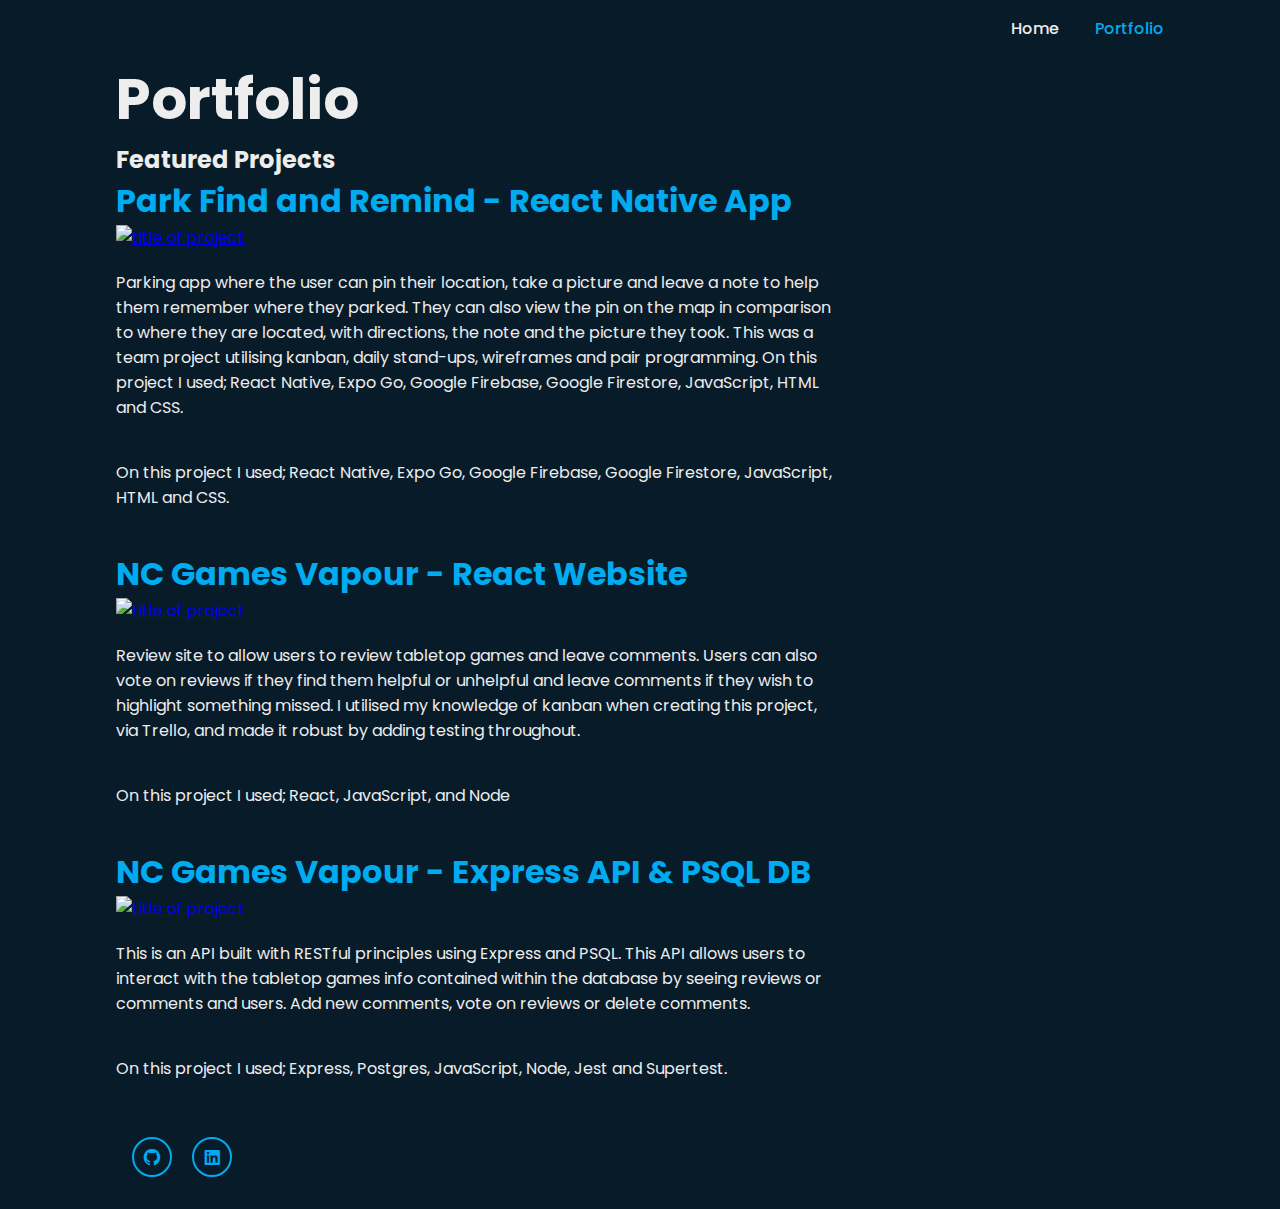
==== portfolio.html @ 78762bb5 "added projects divs with text" ====
<!DOCTYPE html>
<html lang="en">
  <head>
    <meta charset="UTF-8" />
    <meta http-equiv="X-UA-Compatible" content="IE=edge" />
    <meta name="viewport" content="width=device-width, initial-scale=1.0" />
    <title>Dave B | Portfolio</title>
    <link rel="stylesheet" href="style.css" />
    <link
      href="https://unpkg.com/boxicons@2.1.4/css/boxicons.min.css"
      rel="stylesheet"
    />
  </head>

  <body class="grid-container">
    <header class="header menu-top-item">
      <nav class="navbar">
        <a href="./index.html">Home</a>
        <a href="./portfolio.html" class="left-margin active">Portfolio</a>
      </nav>
    </header>

    <div class="home-content main-content-item">
      <h1>Portfolio</h1>
      <h2>Featured Projects</h2>

      <!-- project 1 -->
      <div>
        <h3>Park Find and Remind - React Native App</h3>
        <a href="#">
          <img src="#" alt="title of project" />
        </a>
        <p>
          Parking app where the user can pin their location, take a picture and
          leave a note to help them remember where they parked. They can also
          view the pin on the map in comparison to where they are located, with
          directions, the note and the picture they took. This was a team
          project utilising kanban, daily stand-ups, wireframes and pair
          programming. On this project I used; React Native, Expo Go, Google
          Firebase, Google Firestore, JavaScript, HTML and CSS.
        </p>
        <p>
          On this project I used; React Native, Expo Go, Google Firebase, Google
          Firestore, JavaScript, HTML and CSS.
        </p>
      </div>

      <!-- project 2 -->
      <div>
        <h3>NC Games Vapour - React Website</h3>
        <a href="#">
          <img src="#" alt="title of project" />
        </a>
        <p>
          Review site to allow users to review tabletop games and leave
          comments. Users can also vote on reviews if they find them helpful or
          unhelpful and leave comments if they wish to highlight something
          missed. I utilised my knowledge of kanban when creating this project,
          via Trello, and made it robust by adding testing throughout.
        </p>
        <p>On this project I used; React, JavaScript, and Node</p>
      </div>

      <!-- project 3 -->
      <div>
        <h3>NC Games Vapour - Express API & PSQL DB</h3>
        <a href="#">
          <img src="#" alt="title of project" />
        </a>
        <p>
          This is an API built with RESTful principles using Express and PSQL.
          This API allows users to interact with the tabletop games info
          contained within the database by seeing reviews or comments and users.
          Add new comments, vote on reviews or delete comments.
        </p>
        <p>
          On this project I used; Express, Postgres, JavaScript, Node, Jest and
          Supertest.
        </p>
      </div>

      <!-- project info skeleton for ease of project updating below
      <div>
        <h3>Title of project</h3>
        <a href="#">
          <img src="#" alt="title of project" />
        </a>
        <p>here is the description of the project</p>
        <p>list of the tech</p>
      </div>
    </div> -->

    <footer class="home-sci footer-item">
      <a href="https://github.com/Cloud-Monkey" class="right-margin"
        ><i class="bx bxl-github"></i
      ></a>
      <a href="https://www.linkedin.com/in/david-brown-b32679ba/"
        ><i class="bx bxl-linkedin-square"></i
      ></a>
    </footer>
  </body>
</html>
---- style.css ----
@import url('https://fonts.googleapis.com/css2?family=Poppins:wght@300;400;500;600;700;800;900&display=swap');

html {
    display: flex;
    justify-content: center;
}

* {
    margin: 0;
    padding: 0;
    box-sizing: border-box;
    font-family: 'Poppins', sans-serif;
}

body {
    max-width: 1080px;
    background: #081b29;
    color: #ededed;
}

.header {
    width: 100%;
    padding: 1rem;
    background: transparent;
    display: flex;
    justify-content: right;
    align-items: center;
    z-index: 100;
}

.navbar a {
    font-size: 1rem;
    color: #ededed;
    text-decoration: none;
    font-weight: 500;
    transition: .3s;
    
}

.navbar a:hover,
.navbar a.active {
    color: #00abf0;
}

.home-content h1 {
    font-size: 3.5rem;
    font-weight: 700;
}

.home-content h3 {
    font-size: 2rem;
    font-weight: 700;
    color: #00abf0;
}

.home-content p {
    font-size: 1rem;
    margin: 1.25rem 0 2.5rem;
}

.home-sci {
    padding: 1rem;
}

.home-sci a {
    position: relative;
    display: inline-flex;
    justify-content: center;
    align-items: center;
    width: 2.5rem;
    height: 2.5rem;
    background: transparent;
    border: 2px solid #00abf0;
    border-radius: 50%;
    font-size: 1.25rem;
    color: #00abf0;
    text-decoration: none;
    z-index: 1;
    overflow: hidden;
    transition: .5s;
}

.home-sci a:hover {
    color: #081b29;
}

.home-sci a::before {
    content: '';
    position: absolute;
    top: 0;
    left: 0;
    width: 0;
    height: 100%;
    background: #00abf0;
    z-index: -1;
    transition: .5s;
}

.home-sci a:hover::before {
    width: 100%;
}

.circle-container {
    display: flex;
    justify-content: center;
    align-items: center;
}
  
.circle {
    width: fit-content;
    border-radius: 50%;
    overflow: hidden;
}
  
.circle img {
    width: 100%;
    height: 100%;
    object-fit: cover;
}

.right-margin {
    margin-right: 1rem;
}

.left-margin {
    margin-left: 2rem;
}

.menu-top-item { grid-area: menu-top; }

.main-content-item { 
    grid-area: main-content;
    padding: 0 1rem 1rem 1rem;
}

.right-pic-item { 
    grid-area: right-pic;
}

.footer-item { grid-area: footer; }

.grid-container {
  display: grid;
  grid-template-columns: 70% 30%;
  grid-template-areas:
    'menu-top menu-top'
    'main-content right-pic'
    'footer footer';
}

.portfolio-grid-container {
    display: grid;
    grid-template-columns: 100%;
    grid-template-areas:
      'menu-top'
      'main-content'
      'footer';
  }

@media only screen and (max-width: 600px) {
    .grid-container {
        grid-template-columns: 100%;
        grid-template-areas:
          'menu-top'
          'main-content'
          'right-pic'
          'footer';
    }

    .circle {
        width: 70%;
    }

    .home-content h1 {
        font-size: 2rem;
    }

    .home-content h3 {
        font-size: 1.25rem;
    }

    .home-sci {
        display: flex;
        justify-content: center;
    }
}
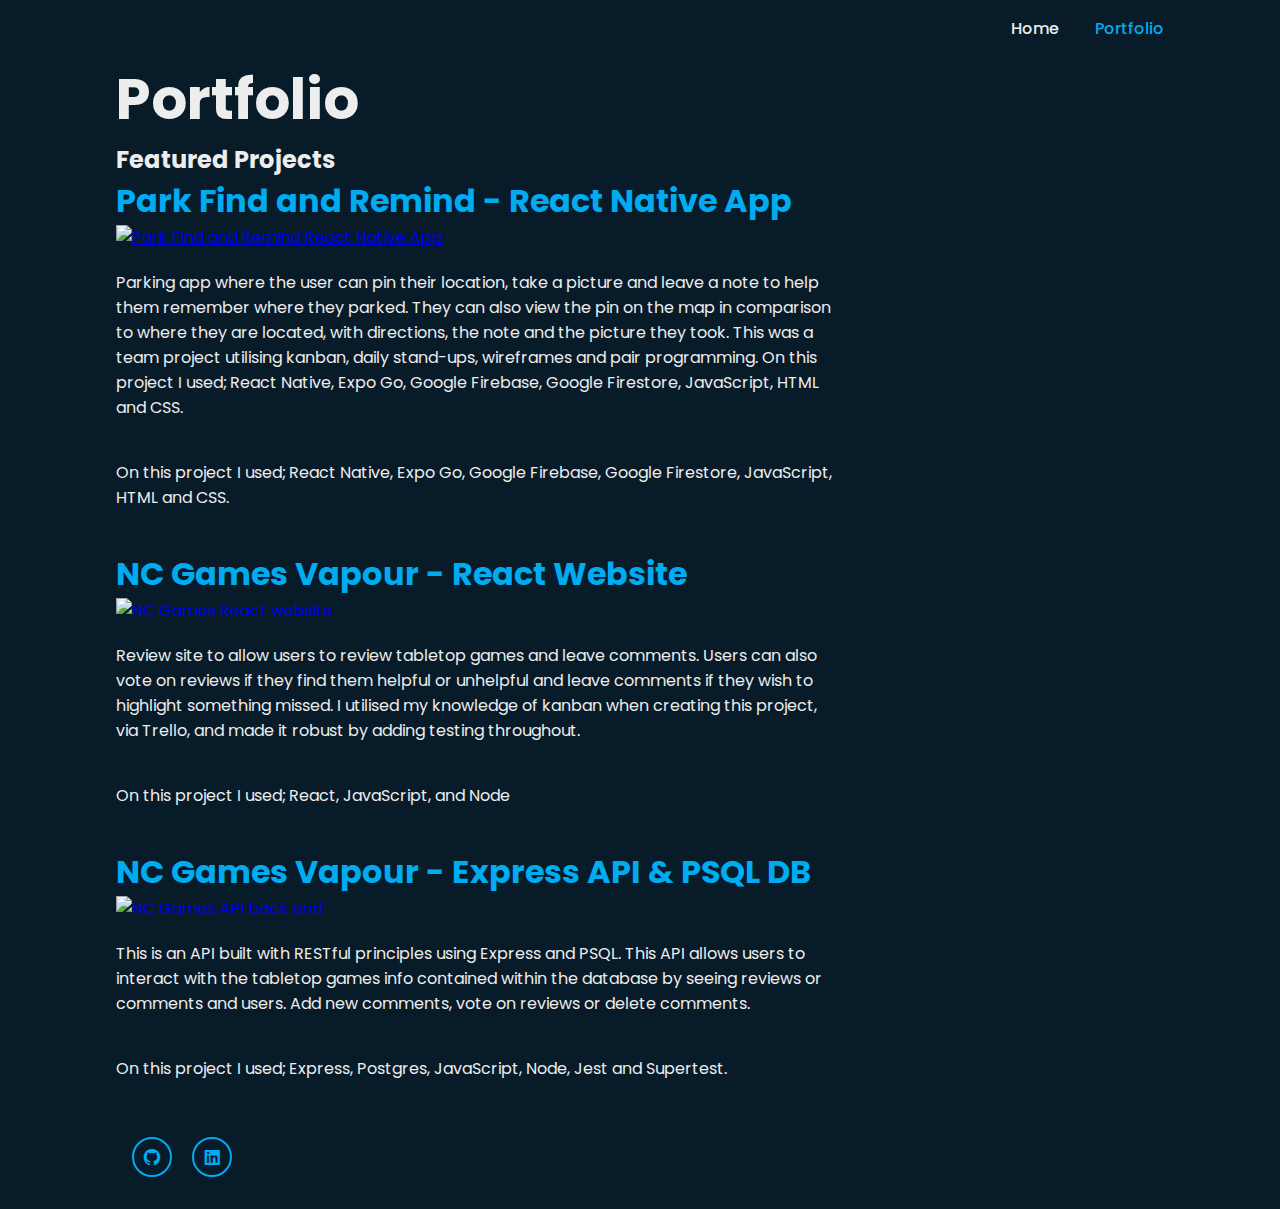
==== commit 41c149f2: "added project github links" ====
--- a/portfolio.html
+++ b/portfolio.html
@@ -27,8 +27,8 @@
       <!-- project 1 -->
       <div>
         <h3>Park Find and Remind - React Native App</h3>
-        <a href="#">
-          <img src="#" alt="title of project" />
+        <a href="https://github.com/differently-wired/park-finder">
+          <img src="#" alt="Park Find and Remind React Native App" />
         </a>
         <p>
           Parking app where the user can pin their location, take a picture and
@@ -48,8 +48,8 @@
       <!-- project 2 -->
       <div>
         <h3>NC Games Vapour - React Website</h3>
-        <a href="#">
-          <img src="#" alt="title of project" />
+        <a href="https://github.com/Cloud-Monkey/fe-NC-Games-Vapour">
+          <img src="#" alt="NC Games React website"/>
         </a>
         <p>
           Review site to allow users to review tabletop games and leave
@@ -64,8 +64,8 @@
       <!-- project 3 -->
       <div>
         <h3>NC Games Vapour - Express API & PSQL DB</h3>
-        <a href="#">
-          <img src="#" alt="title of project" />
+        <a href="https://github.com/Cloud-Monkey/be-NC-Games-Vapour">
+          <img src="#" alt="NC Games API back end" />
         </a>
         <p>
           This is an API built with RESTful principles using Express and PSQL.
@@ -79,7 +79,7 @@
         </p>
       </div>
 
-      <!-- project info skeleton for ease of project updating below
+      <!-- project skeleton for project list updating
       <div>
         <h3>Title of project</h3>
         <a href="#">
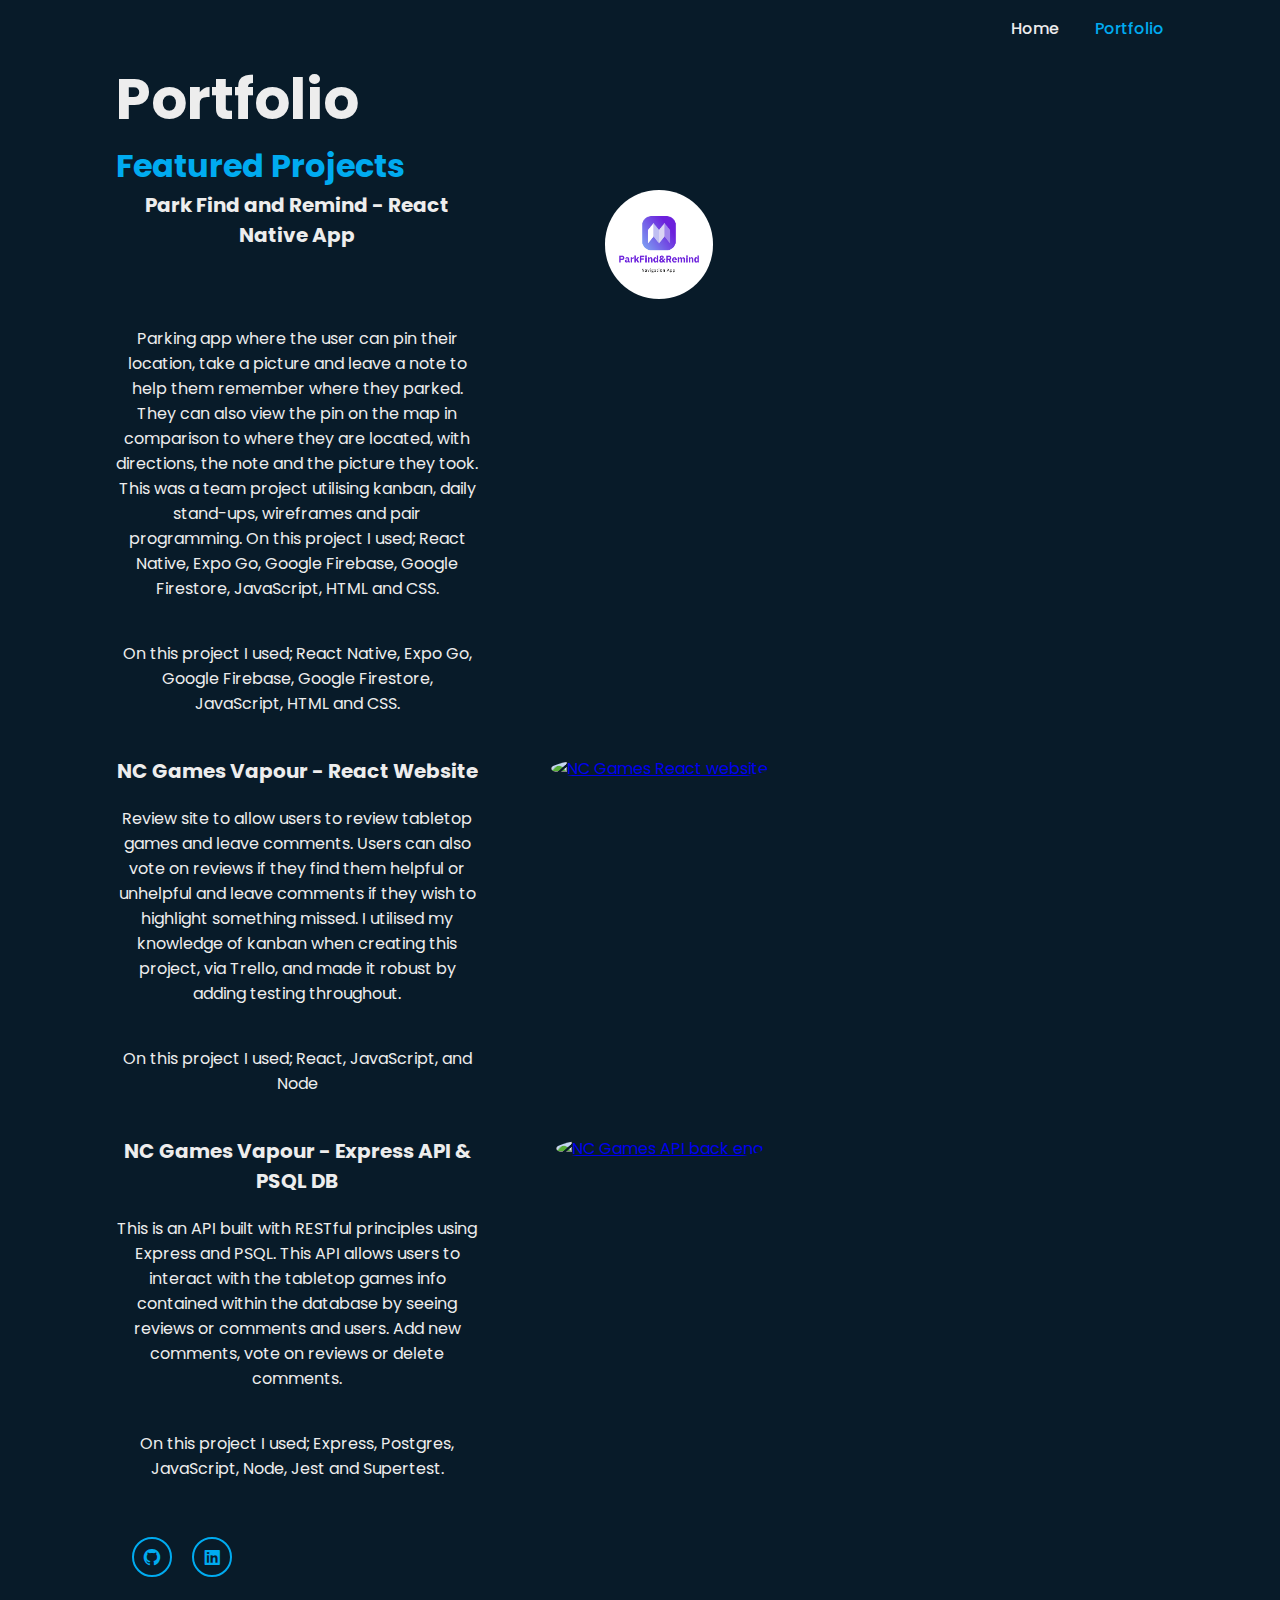
==== commit 7a36a94e: "added grid to porfolio page and classes" ====
--- a/portfolio.html
+++ b/portfolio.html
@@ -25,11 +25,12 @@
       <h2>Featured Projects</h2>
 
       <!-- project 1 -->
-      <div>
-        <h3>Park Find and Remind - React Native App</h3>
+      <div class="project-div project-grid-container">
+        <h3 class="project-title project-title-item">Park Find and Remind - React Native App</h3>
         <a href="https://github.com/differently-wired/park-finder">
-          <img src="#" alt="Park Find and Remind React Native App" />
+          <img class="project-pic project-pic-item" src="images/loading-logo.png" alt="Park Find and Remind React Native App" />
         </a>
+        <div class="project-desc-item">
         <p>
           Parking app where the user can pin their location, take a picture and
           leave a note to help them remember where they parked. They can also
@@ -43,14 +44,16 @@
           On this project I used; React Native, Expo Go, Google Firebase, Google
           Firestore, JavaScript, HTML and CSS.
         </p>
+        </div>
       </div>
 
       <!-- project 2 -->
-      <div>
-        <h3>NC Games Vapour - React Website</h3>
+      <div class="project-div project-grid-container">
+        <h3 class="project-title project-title-item">NC Games Vapour - React Website</h3>
         <a href="https://github.com/Cloud-Monkey/fe-NC-Games-Vapour">
-          <img src="#" alt="NC Games React website"/>
+          <img class="project-pic project-pic-item" src="#" alt="NC Games React website"/>
         </a>
+        <div class="project-desc-item">
         <p>
           Review site to allow users to review tabletop games and leave
           comments. Users can also vote on reviews if they find them helpful or
@@ -60,13 +63,15 @@
         </p>
         <p>On this project I used; React, JavaScript, and Node</p>
       </div>
+      </div>
 
       <!-- project 3 -->
-      <div>
-        <h3>NC Games Vapour - Express API & PSQL DB</h3>
+      <div class="project-div project-grid-container">
+        <h3 class="project-title project-title-item">NC Games Vapour - Express API & PSQL DB</h3>
         <a href="https://github.com/Cloud-Monkey/be-NC-Games-Vapour">
-          <img src="#" alt="NC Games API back end" />
+          <img class="project-pic project-pic-item" src="#" alt="NC Games API back end" />
         </a>
+        <div class="project-desc-item">
         <p>
           This is an API built with RESTful principles using Express and PSQL.
           This API allows users to interact with the tabletop games info
@@ -77,6 +82,7 @@
           On this project I used; Express, Postgres, JavaScript, Node, Jest and
           Supertest.
         </p>
+        </div>
       </div>
 
       <!-- project skeleton for project list updating
--- a/style.css
+++ b/style.css
@@ -47,7 +47,7 @@
     font-weight: 700;
 }
 
-.home-content h3 {
+.home-content h2 {
     font-size: 2rem;
     font-weight: 700;
     color: #00abf0;
@@ -157,6 +157,33 @@
       'footer';
   }
 
+  .project-pic {
+    border-radius: 50%;
+    width: 30%;
+  }
+
+  .project-div {
+    text-align: center;
+  }
+
+  .project-title {
+    font-size: 1.25rem;
+  }
+
+.project-title-item { grid-area: project-title; }
+
+.project-pic-item { grid-area: project-pic; }
+
+.project-desc-item { grid-area: project-desc; }
+
+.project-grid-container {
+    display: grid;
+    grid-template-columns: 50% 50%;
+    grid-template-areas:
+      'project-title project-pic'
+      'project-desc project-pic';
+  }
+
 @media only screen and (max-width: 600px) {
     .grid-container {
         grid-template-columns: 100%;
@@ -175,7 +202,7 @@
         font-size: 2rem;
     }
 
-    .home-content h3 {
+    .home-content h2 {
         font-size: 1.25rem;
     }
 
